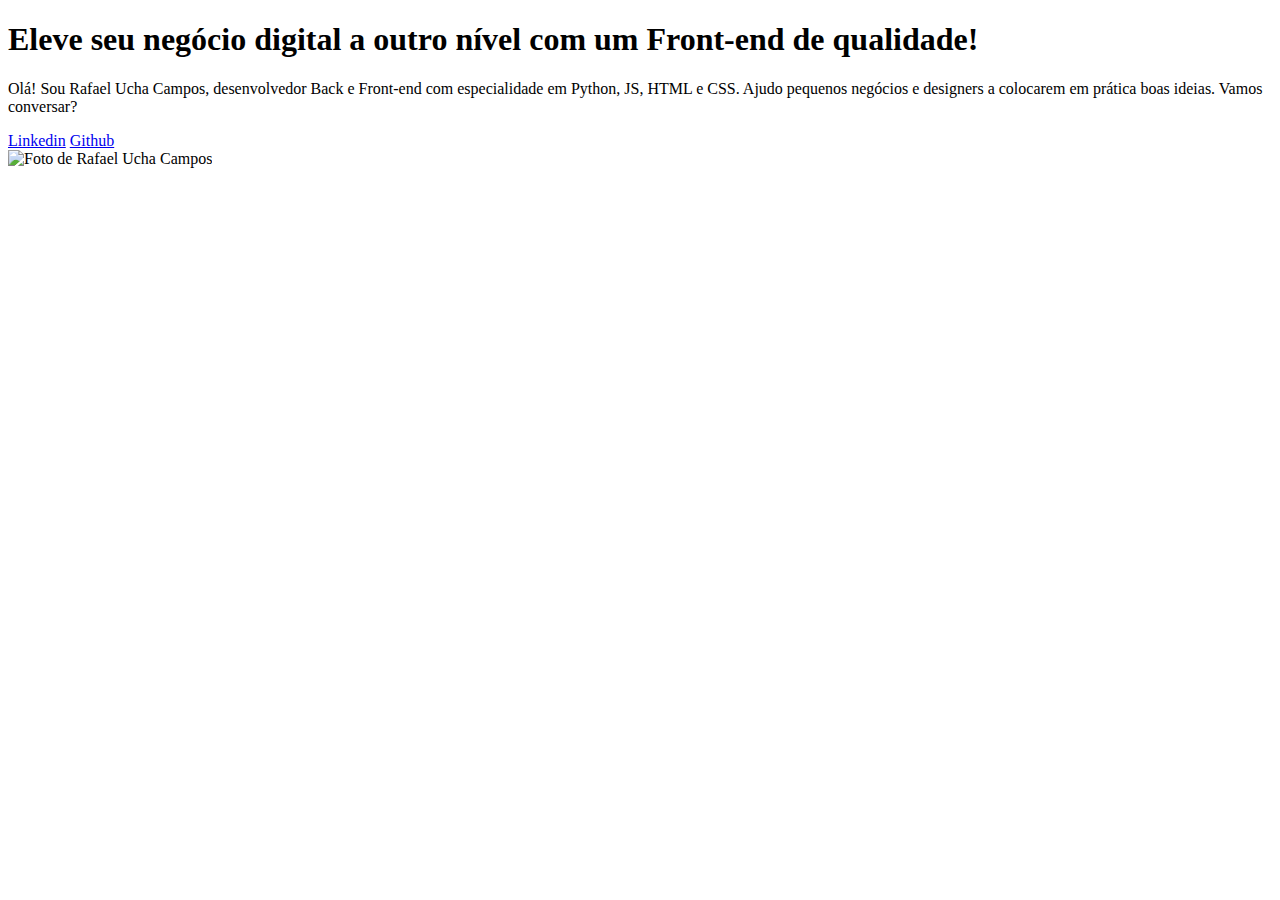
==== index.html @ 4d55fc0c "index.html created" ====
<!DOCTYPE html>
<html lang="pt-br">

<head>
    <meta charset="UTF-8">
    <meta name="viewport" content="width=device-width, initial-scale=1.0">
    <title>Portfolio</title>
    <link rel="icon" type="icon/x-image" href="img/capivara.jpeg">
    <link rel="stylesheet" href="style.css">
</head>

<body>
    <header></header>
    <main class="apresentacao">
        <section class="apresentacao__conteudo">
            <h1 class="apresentacao__conteudo__titulo">Eleve seu negócio digital a outro nível <strong class="titulo">com um Front-end de qualidade!</strong></h1>
            <p class="apresentacao__conteudo__texto">Olá! Sou Rafael Ucha Campos, desenvolvedor Back e Front-end com especialidade em Python, JS, HTML e CSS.
                Ajudo pequenos negócios e designers a colocarem em prática boas ideias. Vamos conversar?</p>
            <div class="apresentacao__links">
                <a class="apresentacao__links__botao" href="https://www.linkedin.com/in/rafael-ucha-campos-7b8891160/">Linkedin</a>
                <a class="apresentacao__links__botao" href="https://github.com/rafaeluchacampos">Github</a>
            </div>
        </section>
        <img src="img/profile_image.png" alt="Foto de Rafael Ucha Campos">
    </main>
    <footer>
        
    </footer>
</body>

</html>
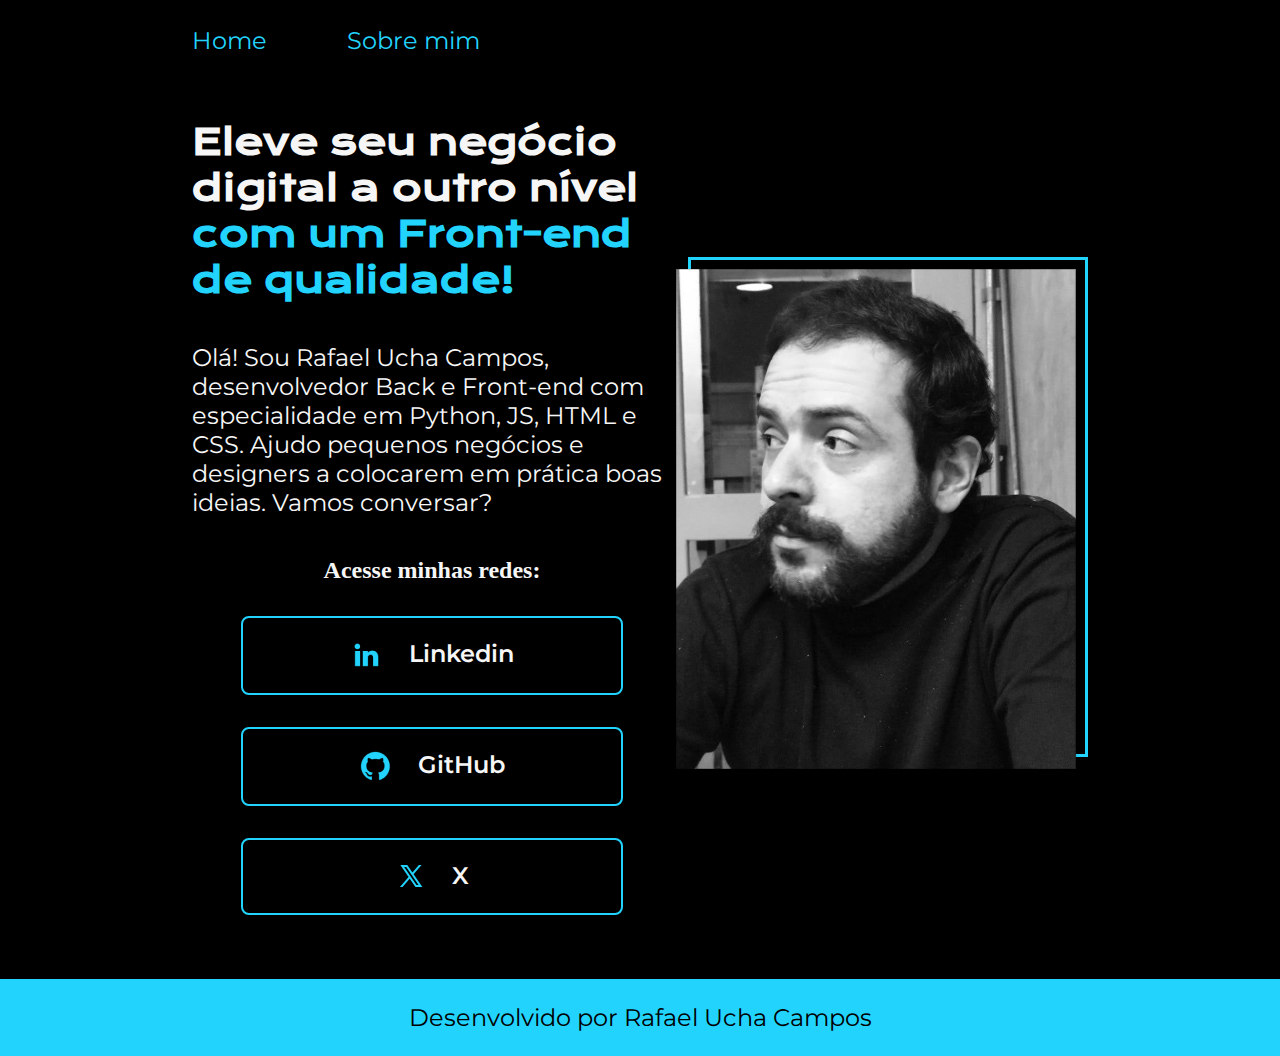
==== commit d50a0630: "Update index.html" ====
--- a/index.html
+++ b/index.html
@@ -5,27 +5,37 @@
     <meta charset="UTF-8">
     <meta name="viewport" content="width=device-width, initial-scale=1.0">
     <title>Portfolio</title>
-    <link rel="icon" type="icon/x-image" href="img/capivara.jpeg">
-    <link rel="stylesheet" href="style.css">
+    <link rel="icon" type="icon/x-image" href="assets/capivara.jpeg">
+    <link rel="stylesheet" href="./styles/style.css">
 </head>
 
 <body>
-    <header></header>
+    <header class="cabecalho">
+        <nav class="cabecalho__menu">
+            <a class="cabecalho__menu__links" href="index.html">Home</a>
+            <a class="cabecalho__menu__links" href="about.html">Sobre mim</a>
+        </nav>
+    </header>
     <main class="apresentacao">
         <section class="apresentacao__conteudo">
             <h1 class="apresentacao__conteudo__titulo">Eleve seu negócio digital a outro nível <strong class="titulo">com um Front-end de qualidade!</strong></h1>
             <p class="apresentacao__conteudo__texto">Olá! Sou Rafael Ucha Campos, desenvolvedor Back e Front-end com especialidade em Python, JS, HTML e CSS.
                 Ajudo pequenos negócios e designers a colocarem em prática boas ideias. Vamos conversar?</p>
             <div class="apresentacao__links">
-                <a class="apresentacao__links__botao" href="https://www.linkedin.com/in/rafael-ucha-campos-7b8891160/">Linkedin</a>
-                <a class="apresentacao__links__botao" href="https://github.com/rafaeluchacampos">Github</a>
+                <h2>Acesse minhas redes:</h2>
+                <a class="apresentacao__links__botao" href="https://www.linkedin.com/in/rafael-ucha-campos-7b8891160/">
+                    <img src="assets/linkedin.png">Linkedin</a>
+                <a class="apresentacao__links__botao" href="https://github.com/rafaeluchacampos">
+                    <img src="assets/github.png">GitHub</a>
+                <a class="apresentacao__links__botao" href="https://github.com/rafaeluchacampos">
+                    <img src="assets/twitter-novo.png">X</a>
             </div>
         </section>
-        <img src="img/profile_image.png" alt="Foto de Rafael Ucha Campos">
+        <img src="assets/profile_image.png" alt="Foto de Rafael Ucha Campos">
     </main>
-    <footer>
-        
+    <footer class="rodape">
+        <p>Desenvolvido por Rafael Ucha Campos</p>
     </footer>
 </body>
 
-</html>+</html>
--- a/styles/style.css
+++ b/styles/style.css
@@ -0,0 +1,108 @@
+@import url('https://fonts.googleapis.com/css2?family=Krona+One&family=Montserrat:wght@400;600&display=swap');
+
+:root{
+    --cor-primaria: #000000;
+    --cor-secundaria: #F6F6F6;
+    --cor-terciaria: #22D4FD;
+    --cor-hover: #272727;
+
+    --font-primaria: 'Krona One', sans-serif;
+    --font-secundaria: 'Montserrat', sans-serif;
+}
+
+* {
+    margin: 0;
+    padding: 0;
+}
+
+body{
+    /* height: 100vh; */
+    box-sizing: border-box;
+    background-color: var(--cor-primaria);
+    color: var(--cor-secundaria);
+}
+
+.cabecalho{
+    padding: 2% 0% 0% 15%;
+}
+
+.cabecalho__menu{
+    display: flex;
+    gap: 80px;
+}
+
+.cabecalho__menu__links{
+    font-family: var(--font-secundaria);
+    font-size: 24px;
+    font-weight: 400;
+    color: var(--cor-terciaria);
+    text-decoration: none;
+}
+
+.apresentacao{
+    /* margin: 15% 20%; */
+    padding: 5% 15%;
+    display: flex;
+    align-items: center;
+    justify-content: space-between;
+}
+
+.apresentacao__conteudo{
+    width: 615px;
+    display: flex;
+    flex-direction: column;
+    gap: 40px;
+}
+
+.apresentacao__conteudo__titulo{
+    font-size: 36px;
+    font-family: var(--font-primaria)
+}
+
+.titulo{
+    color: var(--cor-terciaria);
+}
+
+.apresentacao__conteudo__texto{
+    font-size: 24px;
+    font-family: var(--font-secundaria);
+}
+
+.apresentacao__links{
+    display: flex;
+    flex-direction: column;
+    align-items: center;
+    gap: 32px;
+    justify-content: space-between;
+}
+
+.apresentacao__links__botao{
+    border: 2px solid var(--cor-terciaria);
+    width: 378px;
+    border-radius: 8px;
+    display: flex;
+    justify-content: center;
+    gap: 26px;
+    text-align: center;
+    font-size: 24px;
+    padding: 21.5px 0;
+    text-decoration: none;
+    color: var(--cor-secundaria);
+    font-family: var(--font-secundaria);
+    font-weight: 600;
+}
+
+.apresentacao__links__botao:hover{
+    background-color: var(--cor-hover);
+    padding: 3%;
+}
+
+.rodape{
+    background-color: var(--cor-terciaria);
+    color: var(--cor-primaria);
+    padding: 24px;
+    text-align: center;
+    font-family: var(--font-secundaria);
+    font-size: 24px;
+    font-weight: 400;
+}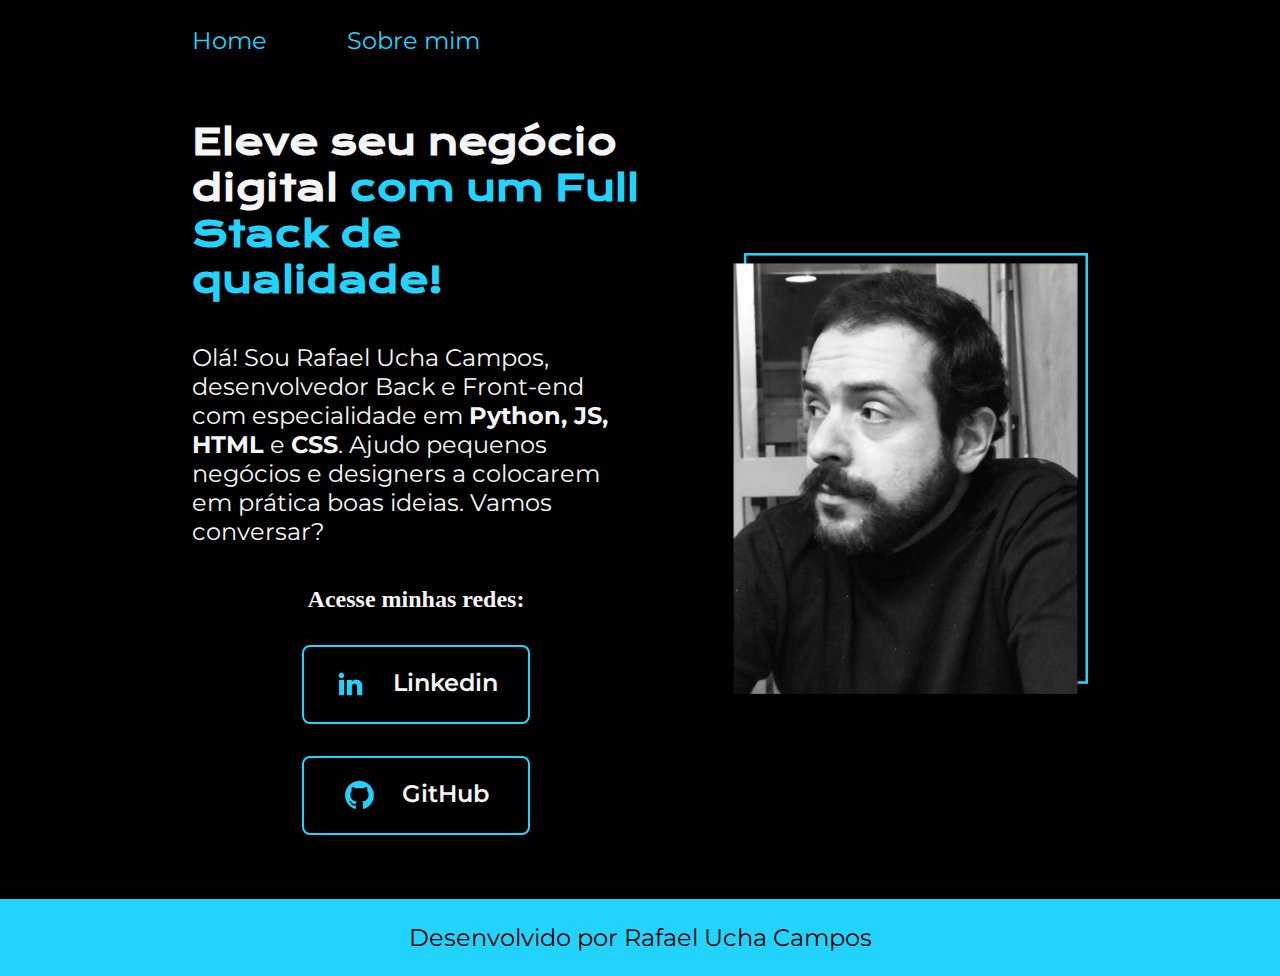
==== commit c1692631: "Update index.html" ====
--- a/index.html
+++ b/index.html
@@ -18,8 +18,8 @@
     </header>
     <main class="apresentacao">
         <section class="apresentacao__conteudo">
-            <h1 class="apresentacao__conteudo__titulo">Eleve seu negócio digital a outro nível <strong class="titulo">com um Front-end de qualidade!</strong></h1>
-            <p class="apresentacao__conteudo__texto">Olá! Sou Rafael Ucha Campos, desenvolvedor Back e Front-end com especialidade em Python, JS, HTML e CSS.
+            <h1 class="apresentacao__conteudo__titulo">Eleve seu negócio digital <strong class="titulo">com um Full Stack de qualidade!</strong></h1>
+            <p class="apresentacao__conteudo__texto">Olá! Sou Rafael Ucha Campos, desenvolvedor Back e Front-end com especialidade em <strong>Python, JS, HTML</strong> e <strong>CSS</strong>.
                 Ajudo pequenos negócios e designers a colocarem em prática boas ideias. Vamos conversar?</p>
             <div class="apresentacao__links">
                 <h2>Acesse minhas redes:</h2>
@@ -27,11 +27,9 @@
                     <img src="assets/linkedin.png">Linkedin</a>
                 <a class="apresentacao__links__botao" href="https://github.com/rafaeluchacampos">
                     <img src="assets/github.png">GitHub</a>
-                <a class="apresentacao__links__botao" href="https://github.com/rafaeluchacampos">
-                    <img src="assets/twitter-novo.png">X</a>
             </div>
         </section>
-        <img src="assets/profile_image.png" alt="Foto de Rafael Ucha Campos">
+        <img class="apresentacao__image" src="assets/profile_image.png" alt="Foto de Rafael Ucha Campos">
     </main>
     <footer class="rodape">
         <p>Desenvolvido por Rafael Ucha Campos</p>
--- a/styles/style.css
+++ b/styles/style.css
@@ -33,7 +33,7 @@
 
 .cabecalho__menu__links{
     font-family: var(--font-secundaria);
-    font-size: 24px;
+    font-size: 1.5rem;
     font-weight: 400;
     color: var(--cor-terciaria);
     text-decoration: none;
@@ -45,17 +45,18 @@
     display: flex;
     align-items: center;
     justify-content: space-between;
+    gap: 82px;
 }
 
 .apresentacao__conteudo{
-    width: 615px;
+    width: 50%;
     display: flex;
     flex-direction: column;
     gap: 40px;
 }
 
 .apresentacao__conteudo__titulo{
-    font-size: 36px;
+    font-size: 2.25rem;
     font-family: var(--font-primaria)
 }
 
@@ -64,7 +65,7 @@
 }
 
 .apresentacao__conteudo__texto{
-    font-size: 24px;
+    font-size: 1.5rem;
     font-family: var(--font-secundaria);
 }
 
@@ -78,13 +79,13 @@
 
 .apresentacao__links__botao{
     border: 2px solid var(--cor-terciaria);
-    width: 378px;
+    width: 50%;
     border-radius: 8px;
     display: flex;
     justify-content: center;
     gap: 26px;
     text-align: center;
-    font-size: 24px;
+    font-size: 1.5rem;
     padding: 21.5px 0;
     text-decoration: none;
     color: var(--cor-secundaria);
@@ -97,12 +98,40 @@
     padding: 3%;
 }
 
+.apresentacao__image{
+    width: 40%;
+}
+
 .rodape{
     background-color: var(--cor-terciaria);
     color: var(--cor-primaria);
     padding: 24px;
     text-align: center;
     font-family: var(--font-secundaria);
-    font-size: 24px;
+    font-size: 1.5rem;
     font-weight: 400;
-}+}
+
+@media (max-width: 1200px){
+    .cabecalho{
+        padding: 12%;
+    }
+
+    .cabecalho__menu{
+        justify-content: center;
+    }
+
+    .apresentacao{
+        flex-direction: column-reverse;
+        padding: 5%;
+    }
+
+    .apresentacao__conteudo{
+        width: auto;
+    }
+
+    .rodape{
+        font-size: 1rem;
+    }
+}
+}
